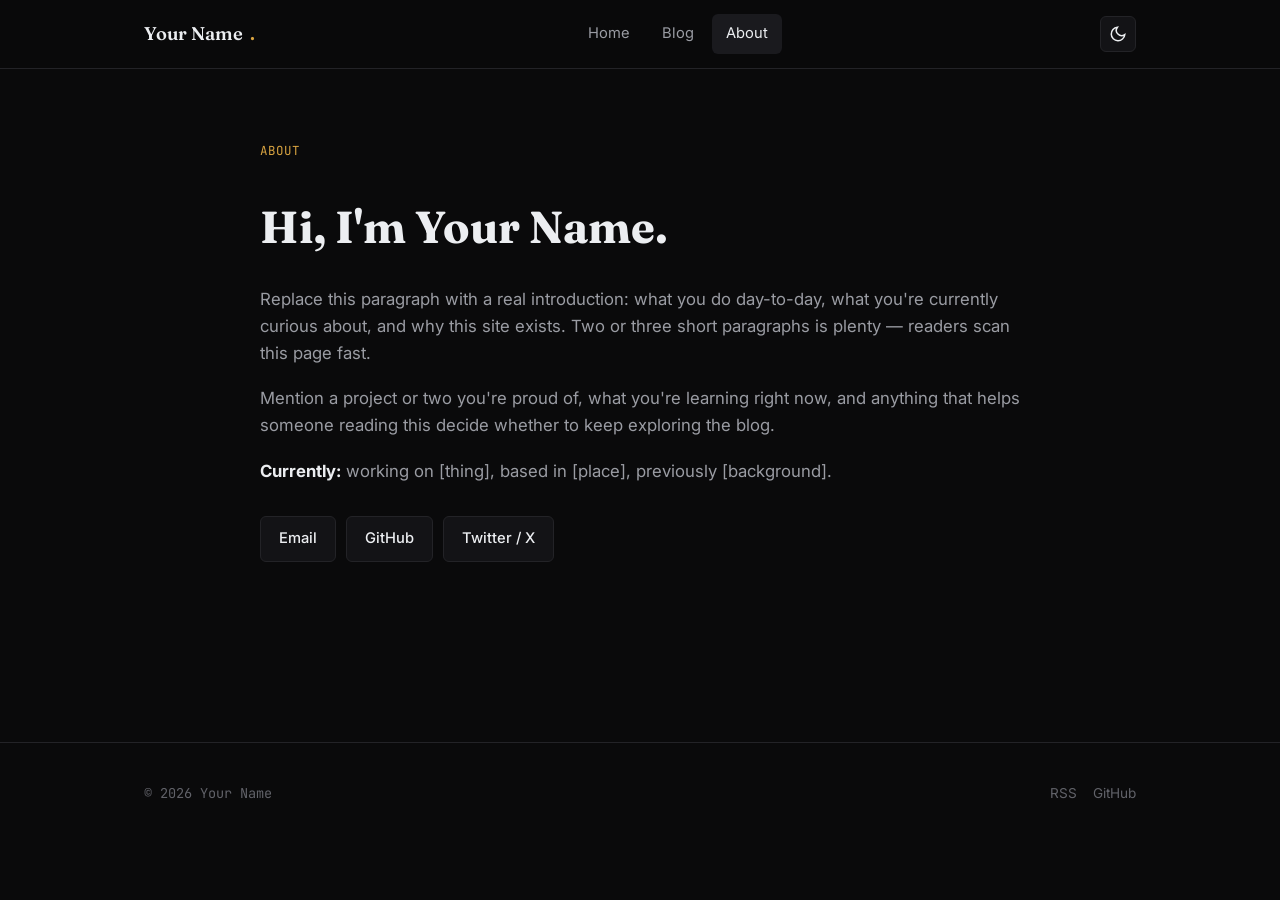
==== about.html @ 6873979b "Sifirdan kusursuz kurulum" ====
<!DOCTYPE html>
<html lang="en">
<head>
<meta charset="UTF-8">
<meta name="viewport" content="width=device-width, initial-scale=1.0">
<title>About · Your Name</title>
<meta name="description" content="A bit about who I am and what I work on.">
<meta property="og:type" content="profile">
<meta property="og:title" content="About · Your Name">
<meta property="og:description" content="A bit about who I am and what I work on.">
<link rel="icon" type="image/svg+xml" href="assets/img/favicon.svg">
<link rel="canonical" href="about.html">

<link rel="preconnect" href="https://fonts.googleapis.com">
<link rel="preconnect" href="https://fonts.gstatic.com" crossorigin>
<link href="https://fonts.googleapis.com/css2?family=Fraunces:opsz,wght@9..144,500;9..144,600&family=Inter:wght@400;500;600&family=JetBrains+Mono:wght@400;500&display=swap" rel="stylesheet">

<link rel="stylesheet" href="assets/css/style.css">
<script src="assets/js/theme.js"></script>
</head>
<body>

<div id="reading-progress"></div>

<nav class="site-nav">
  <div class="inner">
    <a href="index.html" class="brand">Your Name<span class="dot">.</span></a>
    <div class="nav-links" id="nav-links">
      <a href="index.html">Home</a>
      <a href="blog.html">Blog</a>
      <a href="about.html">About</a>
    </div>
    <div class="nav-actions">
      <button class="icon-btn" id="theme-toggle" aria-label="Toggle color theme" aria-pressed="false">
        <svg viewBox="0 0 24 24" fill="none" stroke="currentColor" stroke-width="2"><path d="M21 12.79A9 9 0 1 1 11.21 3 7 7 0 0 0 21 12.79z"/></svg>
      </button>
      <button class="icon-btn nav-toggle" id="nav-toggle" aria-label="Toggle menu">
        <svg viewBox="0 0 24 24" fill="none" stroke="currentColor" stroke-width="2"><line x1="3" y1="6" x2="21" y2="6"/><line x1="3" y1="12" x2="21" y2="12"/><line x1="3" y1="18" x2="21" y2="18"/></svg>
      </button>
    </div>
  </div>
</nav>

<main class="wrap about-page">
  <p class="eyebrow">About</p>
  <h1>Hi, I'm Your Name.</h1>
  <div class="prose">
    <p>Replace this paragraph with a real introduction: what you do day-to-day, what you're
      currently curious about, and why this site exists. Two or three short paragraphs is plenty —
      readers scan this page fast.</p>
    <p>Mention a project or two you're proud of, what you're learning right now, and anything
      that helps someone reading this decide whether to keep exploring the blog.</p>
    <p><strong>Currently:</strong> working on [thing], based in [place], previously [background].</p>
  </div>
  <div class="social-row">
    <a class="btn" href="mailto:you@example.com">Email</a>
    <a class="btn" href="https://github.com/your-username" target="_blank" rel="noopener">GitHub</a>
    <a class="btn" href="https://twitter.com/your-handle" target="_blank" rel="noopener">Twitter / X</a>
  </div>
</main>

<footer class="site-footer">
  <div class="inner">
    <p>© <span id="year"></span> Your Name</p>
    <div class="links">
      <a href="rss.xml">RSS</a>
      <a href="https://github.com/your-username" target="_blank" rel="noopener">GitHub</a>
    </div>
  </div>
</footer>

<script>document.getElementById("year").textContent = new Date().getFullYear();</script>
<script src="assets/js/nav.js"></script>
</body>
</html>
---- assets/css/style.css ----
/* ==========================================================================
   Design tokens
   Palette: near-black canvas + warm brass accent (not blue/green/terracotta
   default). Display face "Fraunces" (editorial serif) for headlines, "Inter"
   for UI/body, "JetBrains Mono" for code + meta/data readouts.
   ========================================================================== */
:root {
  --bg: #0a0a0b;
  --bg-elevated: #131316;
  --bg-hover: #1a1a1e;
  --border: #232327;
  --text: #eceef1;
  --text-muted: #9a9ca3;
  --text-faint: #616269;
  --accent: #d9a441;
  --accent-strong: #f0bc5e;
  --accent-soft: rgba(217, 164, 65, 0.12);
  --code-bg: #111113;
  --shadow: 0 8px 30px rgba(0, 0, 0, 0.35);
  --radius-sm: 6px;
  --radius: 10px;
  --radius-lg: 16px;
  --ease: cubic-bezier(0.16, 1, 0.3, 1);
  --font-display: "Fraunces", Georgia, serif;
  --font-body: "Inter", -apple-system, BlinkMacSystemFont, "Segoe UI", sans-serif;
  --font-mono: "JetBrains Mono", ui-monospace, Menlo, Consolas, monospace;
  --max-width: 760px;
  --max-width-wide: 1040px;
  color-scheme: dark;
}

:root[data-theme="light"] {
  --bg: #fbfbf9;
  --bg-elevated: #ffffff;
  --bg-hover: #f2f1ee;
  --border: #e7e5e0;
  --text: #17181a;
  --text-muted: #63656b;
  --text-faint: #97989d;
  --accent: #b1791f;
  --accent-strong: #96650f;
  --accent-soft: rgba(177, 121, 31, 0.1);
  --code-bg: #f4f3f0;
  --shadow: 0 8px 30px rgba(0, 0, 0, 0.08);
  color-scheme: light;
}

* { box-sizing: border-box; }
html { scroll-behavior: smooth; }

body {
  margin: 0;
  background: var(--bg);
  color: var(--text);
  font-family: var(--font-body);
  font-size: 16px;
  line-height: 1.6;
  -webkit-font-smoothing: antialiased;
  transition: background .25s var(--ease), color .25s var(--ease);
}

@media (prefers-reduced-motion: reduce) {
  html { scroll-behavior: auto; }
  * { animation-duration: 0.01ms !important; transition-duration: 0.01ms !important; }
}

a { color: inherit; text-decoration: none; }
img { max-width: 100%; display: block; border-radius: var(--radius); }
::selection { background: var(--accent-soft); color: var(--text); }

.wrap { max-width: var(--max-width); margin: 0 auto; padding: 0 24px; }
.wrap-wide { max-width: var(--max-width-wide); margin: 0 auto; padding: 0 24px; }

/* ---------------------------------- Reading progress bar ---------------------------------- */
#reading-progress {
  position: fixed; top: 0; left: 0; height: 3px; width: 0%;
  background: linear-gradient(90deg, var(--accent), var(--accent-strong));
  z-index: 200; transition: width .1s linear;
}

/* ---------------------------------- Nav ---------------------------------- */
.site-nav {
  position: sticky; top: 0; z-index: 100;
  backdrop-filter: blur(14px) saturate(140%);
  background: color-mix(in srgb, var(--bg) 78%, transparent);
  border-bottom: 1px solid var(--border);
}
.site-nav .inner {
  max-width: var(--max-width-wide); margin: 0 auto; padding: 14px 24px;
  display: flex; align-items: center; justify-content: space-between;
}
.brand {
  font-family: var(--font-display); font-weight: 600; font-size: 1.15rem;
  letter-spacing: -0.01em; display: flex; align-items: center; gap: 8px;
}
.brand .dot { color: var(--accent); }
.nav-links { display: flex; align-items: center; gap: 4px; }
.nav-links a {
  padding: 8px 14px; border-radius: var(--radius-sm); font-size: 0.92rem;
  color: var(--text-muted); transition: color .2s var(--ease), background .2s var(--ease);
}
.nav-links a:hover, .nav-links a.active { color: var(--text); background: var(--bg-hover); }
.nav-actions { display: flex; align-items: center; gap: 8px; }

.icon-btn {
  width: 36px; height: 36px; display: grid; place-items: center;
  border-radius: var(--radius-sm); border: 1px solid var(--border);
  background: var(--bg-elevated); color: var(--text); cursor: pointer;
  transition: transform .15s var(--ease), background .2s var(--ease), border-color .2s var(--ease);
}
.icon-btn:hover { background: var(--bg-hover); border-color: var(--text-faint); }
.icon-btn:active { transform: scale(0.94); }
.icon-btn svg { width: 18px; height: 18px; }

.nav-toggle { display: none; }

@media (max-width: 720px) {
  .nav-links { position: fixed; inset: 60px 16px auto 16px; flex-direction: column;
    background: var(--bg-elevated); border: 1px solid var(--border); border-radius: var(--radius-lg);
    padding: 8px; box-shadow: var(--shadow); transform: translateY(-8px); opacity: 0; pointer-events: none;
    transition: all .22s var(--ease); }
  .nav-links.open { transform: translateY(0); opacity: 1; pointer-events: auto; }
  .nav-links a { width: 100%; }
  .nav-toggle { display: grid; }
}

/* ---------------------------------- Buttons ---------------------------------- */
.btn {
  display: inline-flex; align-items: center; gap: 8px; padding: 10px 18px;
  border-radius: var(--radius-sm); font-size: 0.92rem; font-weight: 500;
  border: 1px solid var(--border); cursor: pointer; background: var(--bg-elevated); color: var(--text);
  transition: all .2s var(--ease);
}
.btn:hover { border-color: var(--text-faint); transform: translateY(-1px); }
.btn-primary { background: var(--accent); border-color: var(--accent); color: #10100e; font-weight: 600; }
.btn-primary:hover { background: var(--accent-strong); border-color: var(--accent-strong); }

/* ---------------------------------- Hero ---------------------------------- */
.hero {
  padding: 96px 0 64px; position: relative; overflow: hidden;
}
.hero::before {
  content: ""; position: absolute; top: -180px; right: -160px; width: 480px; height: 480px;
  background: radial-gradient(circle, var(--accent-soft), transparent 70%);
  pointer-events: none;
}
.eyebrow {
  font-family: var(--font-mono); font-size: 0.78rem; letter-spacing: 0.08em; text-transform: uppercase;
  color: var(--accent); margin: 0 0 18px;
}
.hero h1 {
  font-family: var(--font-display); font-size: clamp(2.4rem, 5.5vw, 3.6rem); line-height: 1.08;
  letter-spacing: -0.02em; margin: 0 0 20px; font-weight: 600;
  opacity: 0; animation: rise .7s var(--ease) forwards;
}
.hero p.lead {
  font-size: 1.15rem; color: var(--text-muted); max-width: 46ch; margin: 0 0 32px;
  opacity: 0; animation: rise .7s .1s var(--ease) forwards;
}
.hero .cta-row { display: flex; gap: 12px; flex-wrap: wrap; opacity: 0; animation: rise .7s .2s var(--ease) forwards; }

@keyframes rise { from { opacity: 0; transform: translateY(14px); } to { opacity: 1; transform: translateY(0); } }

/* ---------------------------------- Section headers ---------------------------------- */
.section-head { display: flex; align-items: baseline; justify-content: space-between; margin: 64px 0 24px; }
.section-head h2 { font-family: var(--font-display); font-size: 1.5rem; font-weight: 600; margin: 0; }
.section-head a { font-size: 0.88rem; color: var(--text-muted); font-family: var(--font-mono); }
.section-head a:hover { color: var(--accent); }

/* ---------------------------------- Post cards ---------------------------------- */
.post-list { display: flex; flex-direction: column; gap: 2px; }
.post-card {
  display: block; padding: 22px 20px; border-radius: var(--radius); border: 1px solid transparent;
  transition: background .2s var(--ease), border-color .2s var(--ease), transform .2s var(--ease);
}
.post-card:hover { background: var(--bg-elevated); border-color: var(--border); transform: translateX(2px); }
.post-card .meta-row {
  display: flex; gap: 12px; align-items: center; font-family: var(--font-mono); font-size: 0.78rem;
  color: var(--text-faint); margin-bottom: 8px; flex-wrap: wrap;
}
.post-card h3 {
  font-family: var(--font-display); font-size: 1.25rem; font-weight: 600; margin: 0 0 6px; letter-spacing: -0.01em;
}
.post-card p { margin: 0; color: var(--text-muted); font-size: 0.94rem; }
.tag {
  display: inline-block; padding: 2px 10px; border-radius: 100px; border: 1px solid var(--border);
  color: var(--text-muted); font-size: 0.72rem; font-family: var(--font-mono);
}
.tag:hover { border-color: var(--accent); color: var(--accent); }
.empty-state { padding: 60px 20px; text-align: center; color: var(--text-muted); }
.empty-state h3 { font-family: var(--font-display); color: var(--text); margin-bottom: 8px; }

/* ---------------------------------- Search ---------------------------------- */
.search-box { position: relative; margin-bottom: 8px; }
.search-box input {
  width: 100%; padding: 14px 44px 14px 44px; border-radius: var(--radius); border: 1px solid var(--border);
  background: var(--bg-elevated); color: var(--text); font-size: 0.95rem; font-family: var(--font-body);
}
.search-box input:focus { outline: none; border-color: var(--accent); }
.search-box svg { position: absolute; left: 14px; top: 50%; transform: translateY(-50%); width: 18px; height: 18px; color: var(--text-faint); }
.search-count { font-family: var(--font-mono); font-size: 0.78rem; color: var(--text-faint); margin: 8px 0 0; }

/* ---------------------------------- Article layout ---------------------------------- */
.article-layout { display: grid; grid-template-columns: 1fr 220px; gap: 48px; align-items: start; padding: 48px 0 100px; }
.article-layout .wrap-wide { display: contents; }
@media (max-width: 980px) { .article-layout { grid-template-columns: 1fr; } .toc-col { display: none; } }

.article-head { margin-bottom: 36px; }
.article-head .meta-row {
  font-family: var(--font-mono); font-size: 0.8rem; color: var(--text-faint);
  display: flex; gap: 14px; flex-wrap: wrap; margin-bottom: 14px;
}
.article-head h1 {
  font-family: var(--font-display); font-size: clamp(2rem, 4.5vw, 2.8rem); line-height: 1.12;
  letter-spacing: -0.02em; margin: 0 0 14px;
}
.article-head .desc { color: var(--text-muted); font-size: 1.05rem; margin: 0 0 16px; }
.article-head .tags { display: flex; gap: 8px; flex-wrap: wrap; }

.toc-col { position: sticky; top: 90px; font-size: 0.85rem; }
.toc-col h4 { font-family: var(--font-mono); text-transform: uppercase; letter-spacing: .06em; font-size: .72rem; color: var(--text-faint); margin: 0 0 12px; }
.toc-col ol { list-style: none; margin: 0; padding: 0; border-left: 1px solid var(--border); }
.toc-col li { margin: 0; }
.toc-col a {
  display: block; padding: 6px 0 6px 14px; color: var(--text-muted); border-left: 2px solid transparent; margin-left: -1px;
  transition: color .15s, border-color .15s;
}
.toc-col a.level-3 { padding-left: 26px; font-size: .82em; }
.toc-col a:hover, .toc-col a.active { color: var(--accent); border-color: var(--accent); }

/* ---------------------------------- Markdown article content ---------------------------------- */
.article-content { font-size: 1.05rem; }
.article-content > * + * { margin-top: 1.3em; }
.article-content h2 {
  font-family: var(--font-display); font-size: 1.65rem; margin-top: 2.2em; scroll-margin-top: 90px; letter-spacing: -.01em;
}
.article-content h3 { font-family: var(--font-display); font-size: 1.28rem; margin-top: 1.8em; scroll-margin-top: 90px; }
.article-content p { color: var(--text); }
.article-content strong { color: var(--text); font-weight: 650; }
.article-content a { color: var(--accent); border-bottom: 1px solid var(--accent-soft); }
.article-content a:hover { border-color: var(--accent); }
.article-content ul, .article-content ol { padding-left: 1.4em; }
.article-content li + li { margin-top: .4em; }
.article-content blockquote {
  margin: 0; padding: 4px 0 4px 20px; border-left: 3px solid var(--accent);
  color: var(--text-muted); font-style: italic; position: relative;
}
.article-content code {
  font-family: var(--font-mono); background: var(--code-bg); padding: 2px 6px; border-radius: 4px; font-size: .88em;
  border: 1px solid var(--border);
}
.article-content pre {
  background: var(--code-bg); border: 1px solid var(--border); border-radius: var(--radius);
  padding: 18px 20px; overflow-x: auto; position: relative;
}
.article-content pre code { background: none; border: none; padding: 0; font-size: .87rem; line-height: 1.6; }
.code-copy-btn {
  position: absolute; top: 10px; right: 10px; font-family: var(--font-mono); font-size: .7rem;
  padding: 4px 10px; border-radius: 5px; border: 1px solid var(--border); background: var(--bg-elevated);
  color: var(--text-muted); cursor: pointer; opacity: 0; transition: opacity .15s;
}
.article-content pre:hover .code-copy-btn { opacity: 1; }
.code-copy-btn.copied { color: var(--accent); border-color: var(--accent); }
.article-content hr { border: none; border-top: 1px solid var(--border); margin: 2.4em 0; }
.article-content img { margin: 8px auto; }
.article-content figure { margin: 0; text-align: center; }
.article-content figcaption { font-size: .85rem; color: var(--text-faint); margin-top: 8px; }
.footnotes { margin-top: 4em; padding-top: 1.5em; border-top: 1px solid var(--border); font-size: .9rem; color: var(--text-muted); }
.footnotes ol { padding-left: 1.2em; }
.footnote-ref { font-size: .75em; vertical-align: super; color: var(--accent); }
.footnote-backref { margin-left: 6px; color: var(--accent); }

/* ---------------------------------- Prev/Next nav ---------------------------------- */
.post-nav { display: grid; grid-template-columns: 1fr 1fr; gap: 16px; margin-top: 64px; }
.post-nav a {
  border: 1px solid var(--border); border-radius: var(--radius); padding: 18px; display: block;
  transition: border-color .2s, background .2s;
}
.post-nav a:hover { border-color: var(--accent); background: var(--bg-elevated); }
.post-nav .dir { font-family: var(--font-mono); font-size: .72rem; color: var(--text-faint); text-transform: uppercase; letter-spacing: .05em; }
.post-nav .title { font-family: var(--font-display); margin-top: 6px; font-size: 1rem; }
.post-nav .next { text-align: right; grid-column: 2; }
@media (max-width: 560px) { .post-nav { grid-template-columns: 1fr; } .post-nav .next { text-align: left; grid-column: 1; } }

/* ---------------------------------- About page ---------------------------------- */
.about-page { padding: 72px 0 100px; }
.about-page h1 { font-family: var(--font-display); font-size: clamp(2rem, 5vw, 2.8rem); margin-bottom: 24px; }
.about-page .prose p { color: var(--text-muted); margin-bottom: 1.1em; font-size: 1.05rem; }
.about-page .prose strong { color: var(--text); }
.social-row { display: flex; gap: 10px; margin-top: 32px; flex-wrap: wrap; }

/* ---------------------------------- 404 ---------------------------------- */
.error-page {
  min-height: 70vh; display: flex; flex-direction: column; align-items: center; justify-content: center;
  text-align: center; padding: 40px 24px;
}
.error-page .code {
  font-family: var(--font-display); font-size: clamp(5rem, 18vw, 9rem); font-weight: 600; line-height: 1;
  color: var(--text); letter-spacing: -0.03em;
}
.error-page .code span { color: var(--accent); }
.error-page p { color: var(--text-muted); margin: 12px 0 28px; }

/* ---------------------------------- Footer ---------------------------------- */
.site-footer { border-top: 1px solid var(--border); padding: 40px 0; margin-top: 80px; }
.site-footer .inner { max-width: var(--max-width-wide); margin: 0 auto; padding: 0 24px; display: flex; justify-content: space-between; align-items: center; gap: 12px; flex-wrap: wrap; }
.site-footer p { color: var(--text-faint); font-size: .85rem; margin: 0; font-family: var(--font-mono); }
.site-footer .links { display: flex; gap: 16px; }
.site-footer a { color: var(--text-faint); font-size: .85rem; }
.site-footer a:hover { color: var(--accent); }

/* ---------------------------------- Skeleton loading ---------------------------------- */
.skeleton { background: linear-gradient(90deg, var(--bg-elevated) 25%, var(--bg-hover) 37%, var(--bg-elevated) 63%); background-size: 400% 100%; animation: shimmer 1.4s ease infinite; border-radius: var(--radius); }
@keyframes shimmer { 0% { background-position: 100% 50%; } 100% { background-position: 0 50%; } }
.skeleton-line { height: 14px; margin-bottom: 10px; }

/* ---------------------------------- Reveal-on-scroll ---------------------------------- */
.reveal { opacity: 0; transform: translateY(10px); transition: opacity .5s var(--ease), transform .5s var(--ease); }
.reveal.in { opacity: 1; transform: translateY(0); }
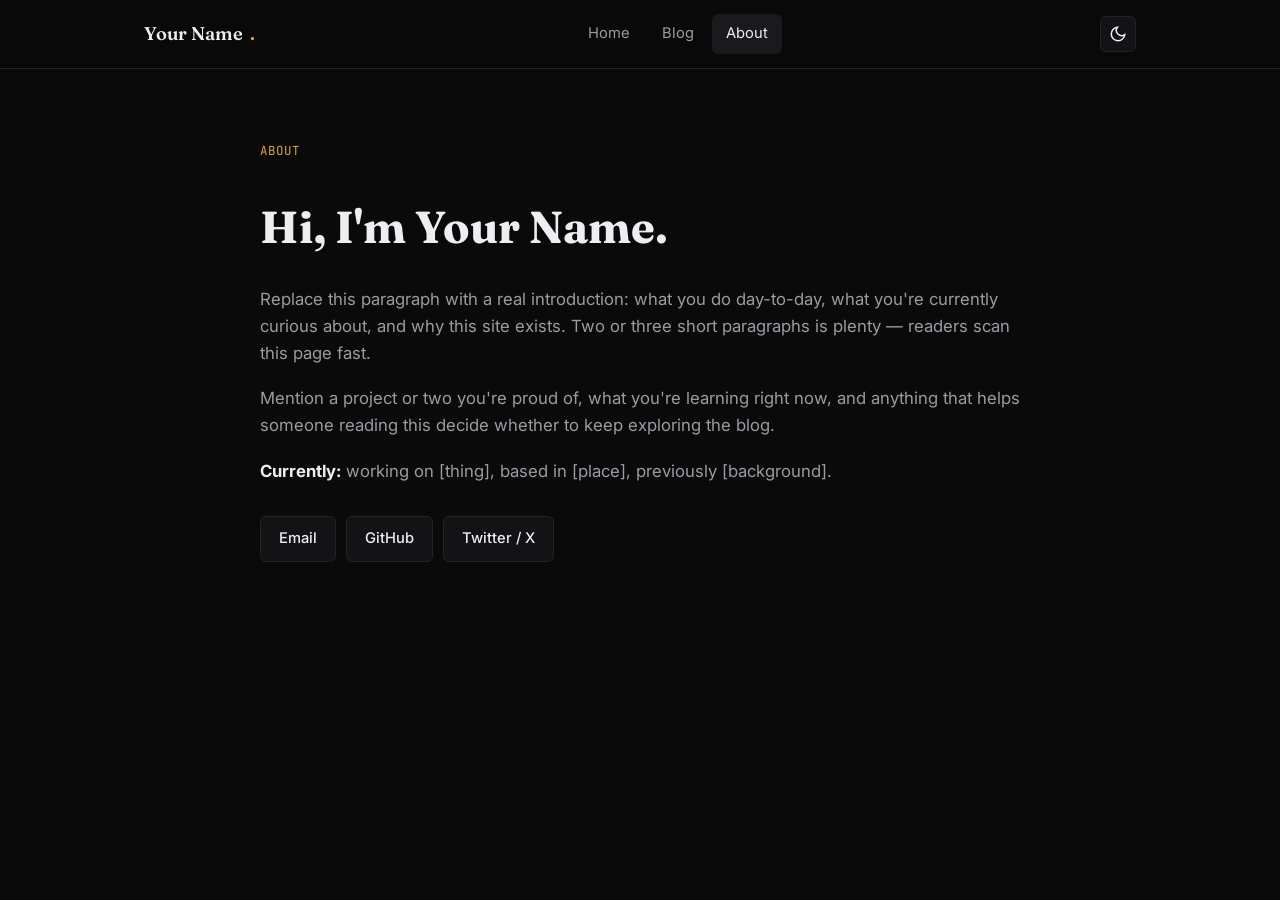
==== commit d21d57c6: "yeni yazi eklendi veya guncellendi" ====
--- a/about.html
+++ b/about.html
@@ -59,15 +59,7 @@
   </div>
 </main>
 
-<footer class="site-footer">
-  <div class="inner">
-    <p>© <span id="year"></span> Your Name</p>
-    <div class="links">
-      <a href="rss.xml">RSS</a>
-      <a href="https://github.com/your-username" target="_blank" rel="noopener">GitHub</a>
-    </div>
-  </div>
-</footer>
+
 
 <script>document.getElementById("year").textContent = new Date().getFullYear();</script>
 <script src="assets/js/nav.js"></script>
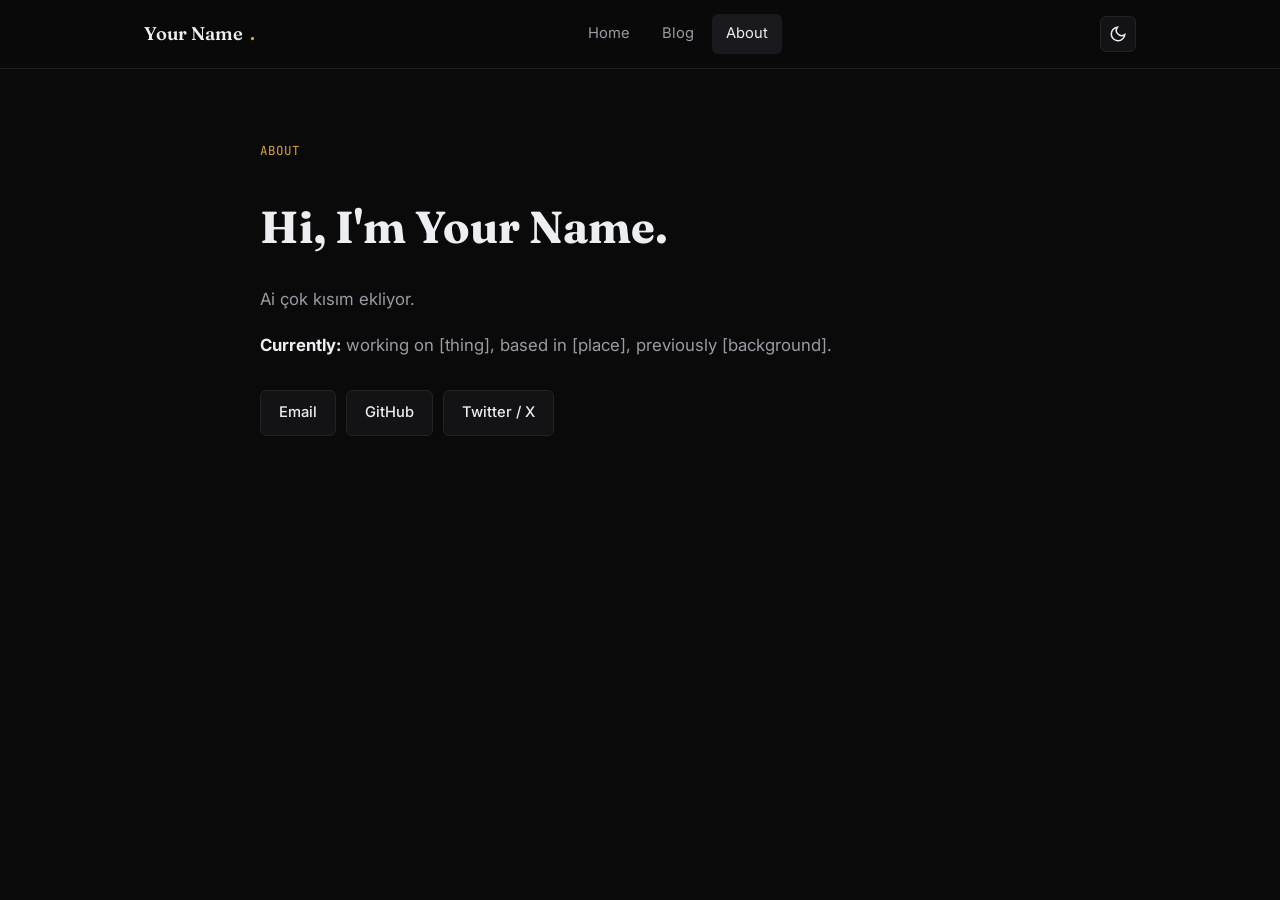
==== commit b44f22a2: "yeni yazi eklendi veya guncellendi" ====
--- a/about.html
+++ b/about.html
@@ -45,11 +45,7 @@
   <p class="eyebrow">About</p>
   <h1>Hi, I'm Your Name.</h1>
   <div class="prose">
-    <p>Replace this paragraph with a real introduction: what you do day-to-day, what you're
-      currently curious about, and why this site exists. Two or three short paragraphs is plenty —
-      readers scan this page fast.</p>
-    <p>Mention a project or two you're proud of, what you're learning right now, and anything
-      that helps someone reading this decide whether to keep exploring the blog.</p>
+    <p>Ai çok kısım ekliyor.</p>
     <p><strong>Currently:</strong> working on [thing], based in [place], previously [background].</p>
   </div>
   <div class="social-row">
@@ -60,7 +56,6 @@
 </main>
 
 
-
 <script>document.getElementById("year").textContent = new Date().getFullYear();</script>
 <script src="assets/js/nav.js"></script>
 </body>
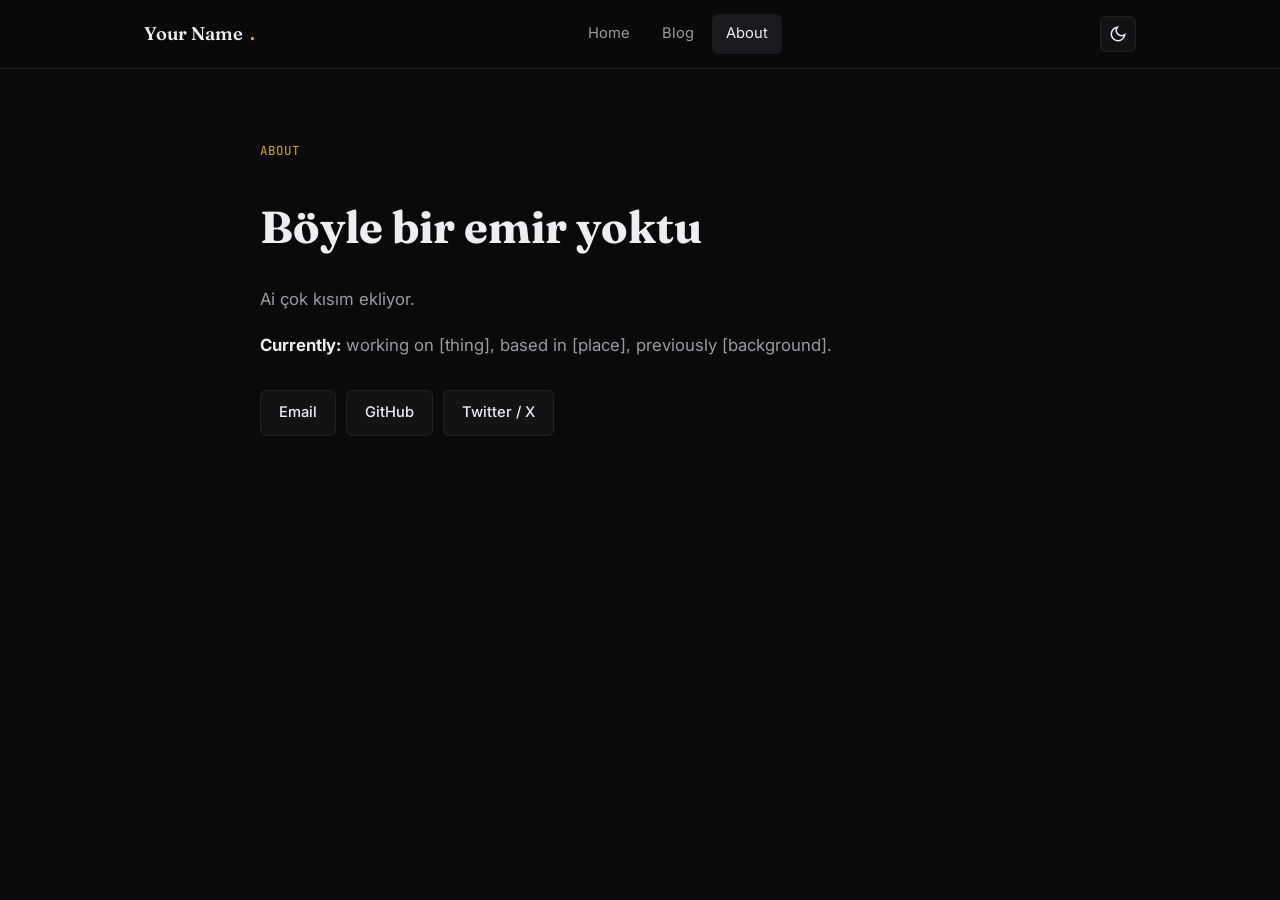
==== commit e760feca: "yeni yazi eklendi veya guncellendi" ====
--- a/about.html
+++ b/about.html
@@ -43,7 +43,7 @@
 
 <main class="wrap about-page">
   <p class="eyebrow">About</p>
-  <h1>Hi, I'm Your Name.</h1>
+  <h1>Böyle bir emir yoktu</h1>
   <div class="prose">
     <p>Ai çok kısım ekliyor.</p>
     <p><strong>Currently:</strong> working on [thing], based in [place], previously [background].</p>
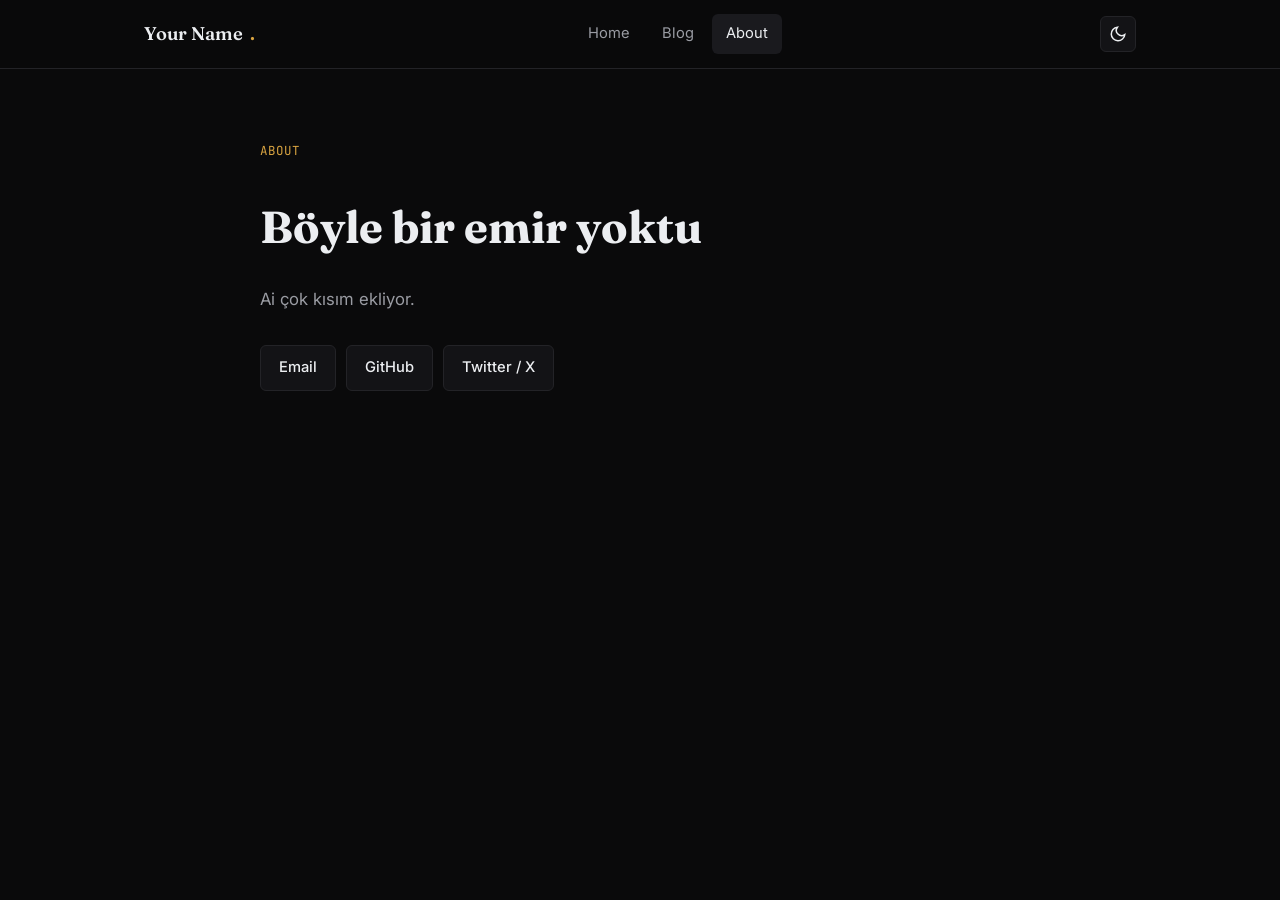
==== commit ffcdad9d: "yeni yazi eklendi veya guncellendi" ====
--- a/about.html
+++ b/about.html
@@ -46,7 +46,6 @@
   <h1>Böyle bir emir yoktu</h1>
   <div class="prose">
     <p>Ai çok kısım ekliyor.</p>
-    <p><strong>Currently:</strong> working on [thing], based in [place], previously [background].</p>
   </div>
   <div class="social-row">
     <a class="btn" href="mailto:you@example.com">Email</a>
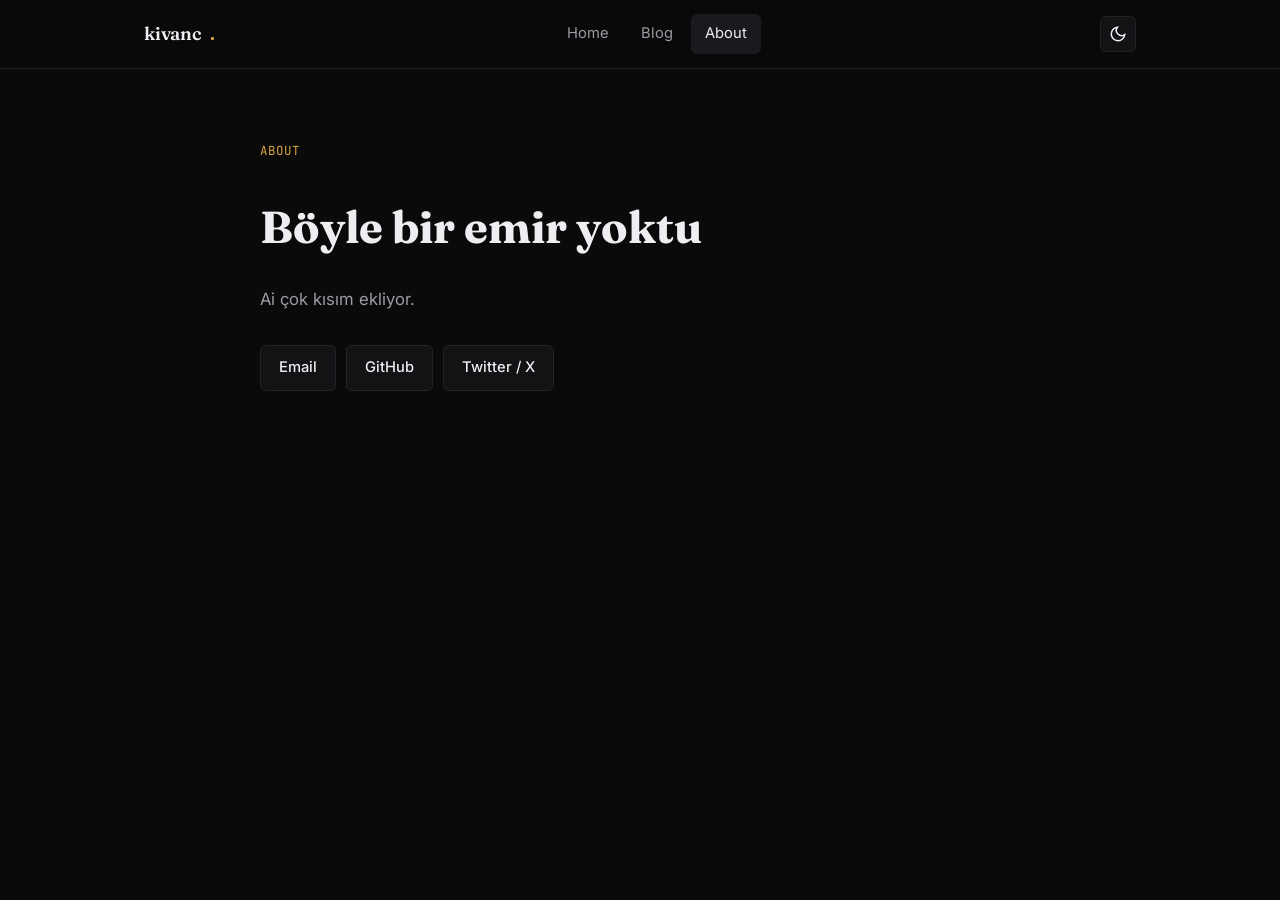
==== commit 5b8dd87d: "yeni yazi eklendi veya guncellendi" ====
--- a/about.html
+++ b/about.html
@@ -3,7 +3,7 @@
 <head>
 <meta charset="UTF-8">
 <meta name="viewport" content="width=device-width, initial-scale=1.0">
-<title>About · Your Name</title>
+<title>kivanc</title>
 <meta name="description" content="A bit about who I am and what I work on.">
 <meta property="og:type" content="profile">
 <meta property="og:title" content="About · Your Name">
@@ -24,7 +24,7 @@
 
 <nav class="site-nav">
   <div class="inner">
-    <a href="index.html" class="brand">Your Name<span class="dot">.</span></a>
+    <a href="index.html" class="brand">kivanc<span class="dot">.</span></a>
     <div class="nav-links" id="nav-links">
       <a href="index.html">Home</a>
       <a href="blog.html">Blog</a>
